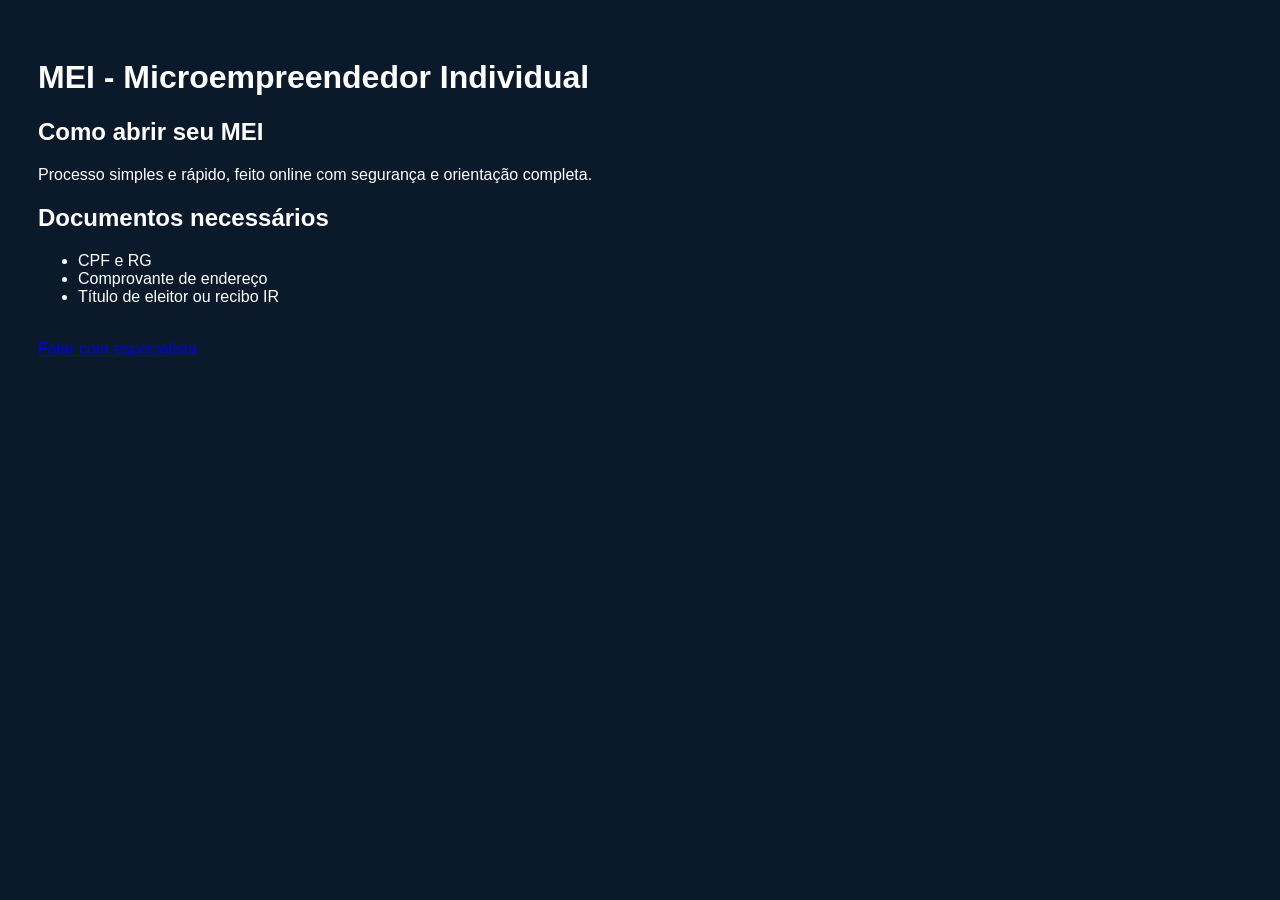
==== mei.html @ e7c0d44e "Add initial MEI information page" ====
<!DOCTYPE html>
<html lang="pt-br">
<head>
<meta charset="UTF-8">
<title>MEI - GA Legis</title>
</head>

<body style="background:#0b1a2a;color:white;font-family:Arial;padding:30px">

<h1>MEI - Microempreendedor Individual</h1>

<h2>Como abrir seu MEI</h2>
<p>Processo simples e rápido, feito online com segurança e orientação completa.</p>

<h2>Documentos necessários</h2>
<ul>
<li>CPF e RG</li>
<li>Comprovante de endereço</li>
<li>Título de eleitor ou recibo IR</li>
</ul>

<br>

<a href="https://wa.me/5544991655528">Falar com especialista</a>

</body>
</html>
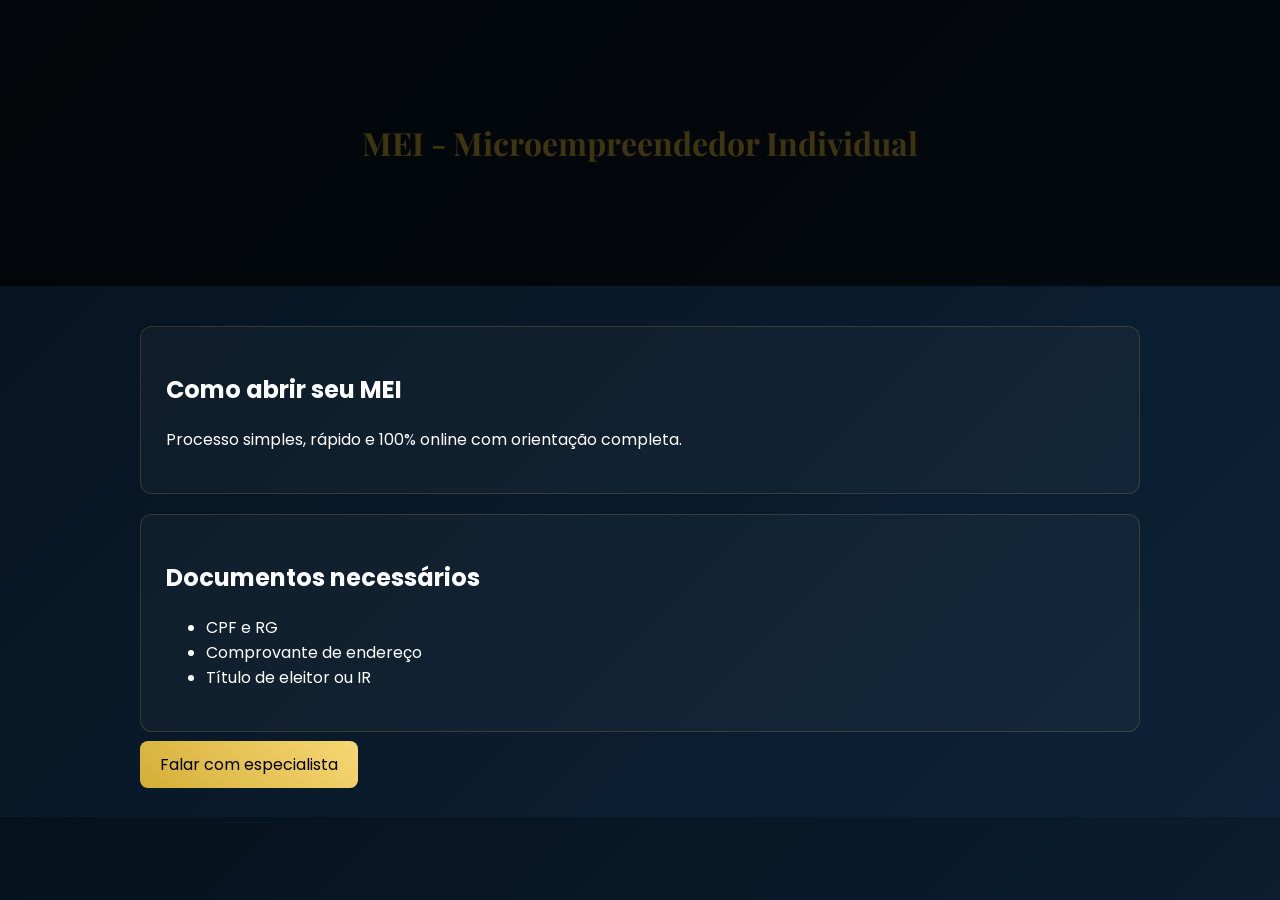
==== commit 9a0d8378: "Update MEI page layout and content" ====
--- a/mei.html
+++ b/mei.html
@@ -2,26 +2,94 @@
 <html lang="pt-br">
 <head>
 <meta charset="UTF-8">
-<title>MEI - GA Legis</title>
+<meta name="viewport" content="width=device-width, initial-scale=1.0">
+
+<title>MEI</title>
+
+<link href="https://fonts.googleapis.com/css2?family=Playfair+Display:wght@600&family=Poppins:wght@300;400;600&display=swap" rel="stylesheet">
+
+<style>
+
+body{
+    margin:0;
+    font-family:'Poppins';
+    background:linear-gradient(135deg,#06121d,#0d2238);
+    color:white;
+}
+
+.hero{
+    background:url('https://images.unsplash.com/photo-1554224155-6726b3ff858f') center/cover;
+    padding:100px;
+    text-align:center;
+    position:relative;
+}
+
+.hero::after{
+    content:"";
+    position:absolute;
+    top:0;left:0;
+    width:100%;height:100%;
+    background:rgba(0,0,0,0.7);
+}
+
+.hero h1{
+    position:relative;
+    color:#d4af37;
+    font-family:'Playfair Display';
+}
+
+.container{
+    padding:40px;
+    max-width:1000px;
+    margin:auto;
+}
+
+.box{
+    background:rgba(255,255,255,0.03);
+    border:1px solid rgba(212,175,55,0.2);
+    padding:25px;
+    border-radius:12px;
+    margin-bottom:20px;
+}
+
+.btn{
+    background:linear-gradient(45deg,#d4af37,#f7d774);
+    color:black;
+    padding:12px 20px;
+    text-decoration:none;
+    border-radius:8px;
+}
+
+</style>
 </head>
 
-<body style="background:#0b1a2a;color:white;font-family:Arial;padding:30px">
+<body>
 
+<div class="hero">
 <h1>MEI - Microempreendedor Individual</h1>
+</div>
 
+<div class="container">
+
+<div class="box">
 <h2>Como abrir seu MEI</h2>
-<p>Processo simples e rápido, feito online com segurança e orientação completa.</p>
+<p>Processo simples, rápido e 100% online com orientação completa.</p>
+</div>
 
+<div class="box">
 <h2>Documentos necessários</h2>
 <ul>
 <li>CPF e RG</li>
 <li>Comprovante de endereço</li>
-<li>Título de eleitor ou recibo IR</li>
+<li>Título de eleitor ou IR</li>
 </ul>
+</div>
 
-<br>
+<a class="btn" href="https://wa.me/5544991655528">
+Falar com especialista
+</a>
 
-<a href="https://wa.me/5544991655528">Falar com especialista</a>
+</div>
 
 </body>
 </html>
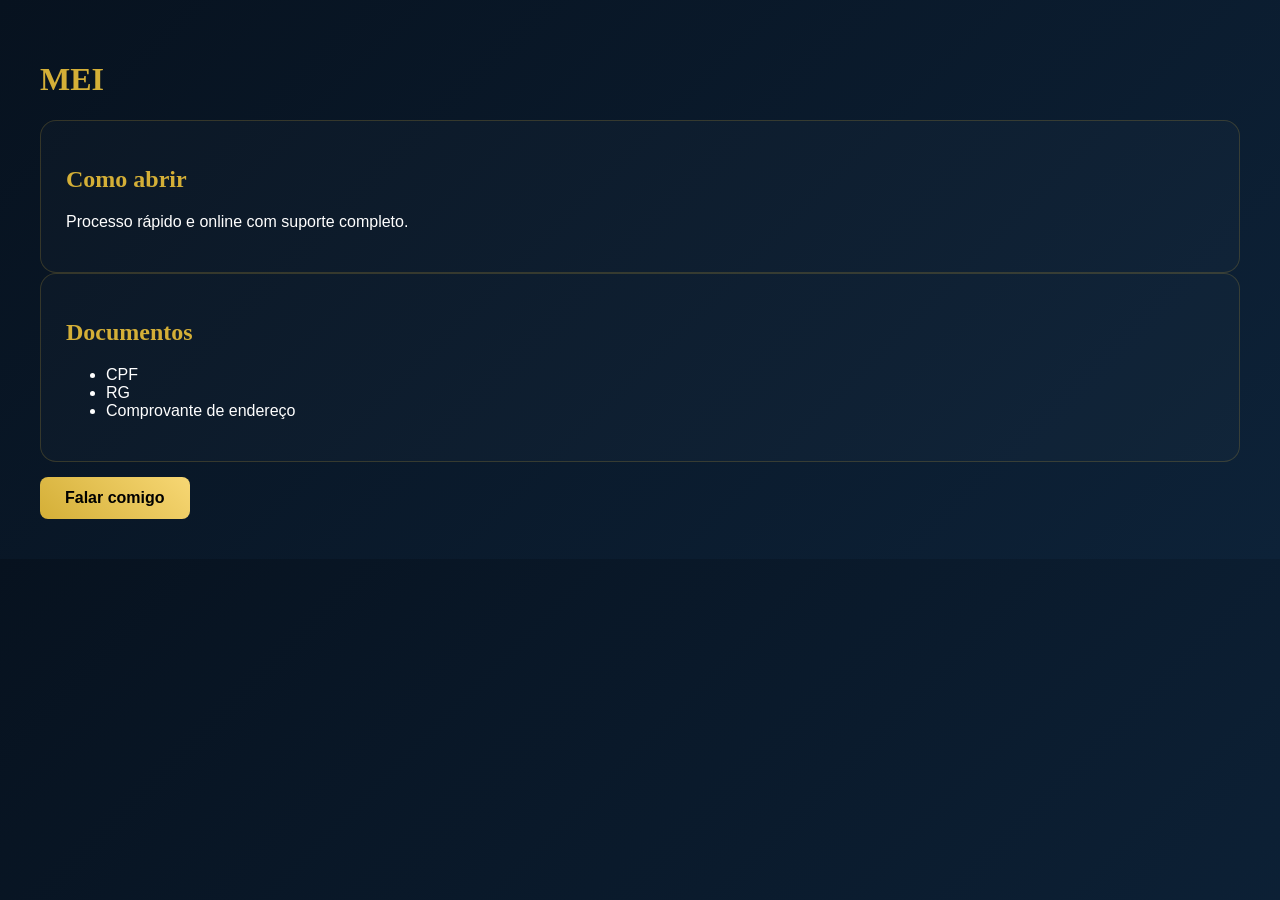
==== commit 631653cc: "Refactor MEI HTML structure and content" ====
--- a/mei.html
+++ b/mei.html
@@ -2,91 +2,32 @@
 <html lang="pt-br">
 <head>
 <meta charset="UTF-8">
-<meta name="viewport" content="width=device-width, initial-scale=1.0">
-
+<link rel="stylesheet" href="style.css">
 <title>MEI</title>
-
-<link href="https://fonts.googleapis.com/css2?family=Playfair+Display:wght@600&family=Poppins:wght@300;400;600&display=swap" rel="stylesheet">
-
-<style>
-
-body{
-    margin:0;
-    font-family:'Poppins';
-    background:linear-gradient(135deg,#06121d,#0d2238);
-    color:white;
-}
-
-.hero{
-    background:url('https://images.unsplash.com/photo-1554224155-6726b3ff858f') center/cover;
-    padding:100px;
-    text-align:center;
-    position:relative;
-}
-
-.hero::after{
-    content:"";
-    position:absolute;
-    top:0;left:0;
-    width:100%;height:100%;
-    background:rgba(0,0,0,0.7);
-}
-
-.hero h1{
-    position:relative;
-    color:#d4af37;
-    font-family:'Playfair Display';
-}
-
-.container{
-    padding:40px;
-    max-width:1000px;
-    margin:auto;
-}
-
-.box{
-    background:rgba(255,255,255,0.03);
-    border:1px solid rgba(212,175,55,0.2);
-    padding:25px;
-    border-radius:12px;
-    margin-bottom:20px;
-}
-
-.btn{
-    background:linear-gradient(45deg,#d4af37,#f7d774);
-    color:black;
-    padding:12px 20px;
-    text-decoration:none;
-    border-radius:8px;
-}
-
-</style>
 </head>
 
 <body>
 
-<div class="hero">
-<h1>MEI - Microempreendedor Individual</h1>
+<div class="container">
+
+<h1>MEI</h1>
+
+<div class="card">
+<h2>Como abrir</h2>
+<p>Processo rápido e online com suporte completo.</p>
 </div>
 
-<div class="container">
-
-<div class="box">
-<h2>Como abrir seu MEI</h2>
-<p>Processo simples, rápido e 100% online com orientação completa.</p>
-</div>
-
-<div class="box">
-<h2>Documentos necessários</h2>
+<div class="card">
+<h2>Documentos</h2>
 <ul>
-<li>CPF e RG</li>
+<li>CPF</li>
+<li>RG</li>
 <li>Comprovante de endereço</li>
-<li>Título de eleitor ou IR</li>
 </ul>
 </div>
 
 <a class="btn" href="https://wa.me/5544991655528">
-Falar com especialista
+Falar comigo
 </a>
 
 </div>
--- a/style.css
+++ b/style.css
@@ -0,0 +1,89 @@
+body{
+    margin:0;
+    font-family:'Poppins',sans-serif;
+    background: linear-gradient(135deg,#07121f,#0d2238);
+    color:#fff;
+}
+
+/* MARCA D'ÁGUA */
+body::before{
+    content:"";
+    position:fixed;
+    width:500px;
+    height:500px;
+    background:url('logo.png') no-repeat center;
+    background-size:contain;
+    opacity:0.04;
+    top:50%;
+    left:50%;
+    transform:translate(-50%,-50%);
+    z-index:0;
+}
+
+.container{
+    position:relative;
+    z-index:1;
+    max-width:1200px;
+    margin:auto;
+    padding:40px 20px;
+}
+
+h1,h2,h3{
+    font-family:'Playfair Display',serif;
+    color:#d4af37;
+}
+
+.hero{
+    display:flex;
+    align-items:center;
+    justify-content:space-between;
+    flex-wrap:wrap;
+}
+
+.hero img{
+    width:320px;
+    border-radius:16px;
+    box-shadow:0 0 40px rgba(212,175,55,0.3);
+}
+
+.btn{
+    display:inline-block;
+    margin-top:15px;
+    padding:12px 25px;
+    background:linear-gradient(45deg,#d4af37,#f7d774);
+    color:#000;
+    border-radius:8px;
+    text-decoration:none;
+    font-weight:600;
+}
+
+.grid{
+    display:grid;
+    grid-template-columns:repeat(auto-fit,minmax(260px,1fr));
+    gap:25px;
+}
+
+.card{
+    background:rgba(255,255,255,0.02);
+    border:1px solid rgba(212,175,55,0.2);
+    padding:25px;
+    border-radius:16px;
+    transition:.3s;
+    cursor:pointer;
+}
+
+.card:hover{
+    transform:translateY(-8px);
+    box-shadow:0 0 25px rgba(212,175,55,0.2);
+}
+
+.section{
+    margin-top:60px;
+}
+
+footer{
+    margin-top:80px;
+    padding:40px;
+    text-align:center;
+    border-top:1px solid rgba(212,175,55,0.2);
+}
